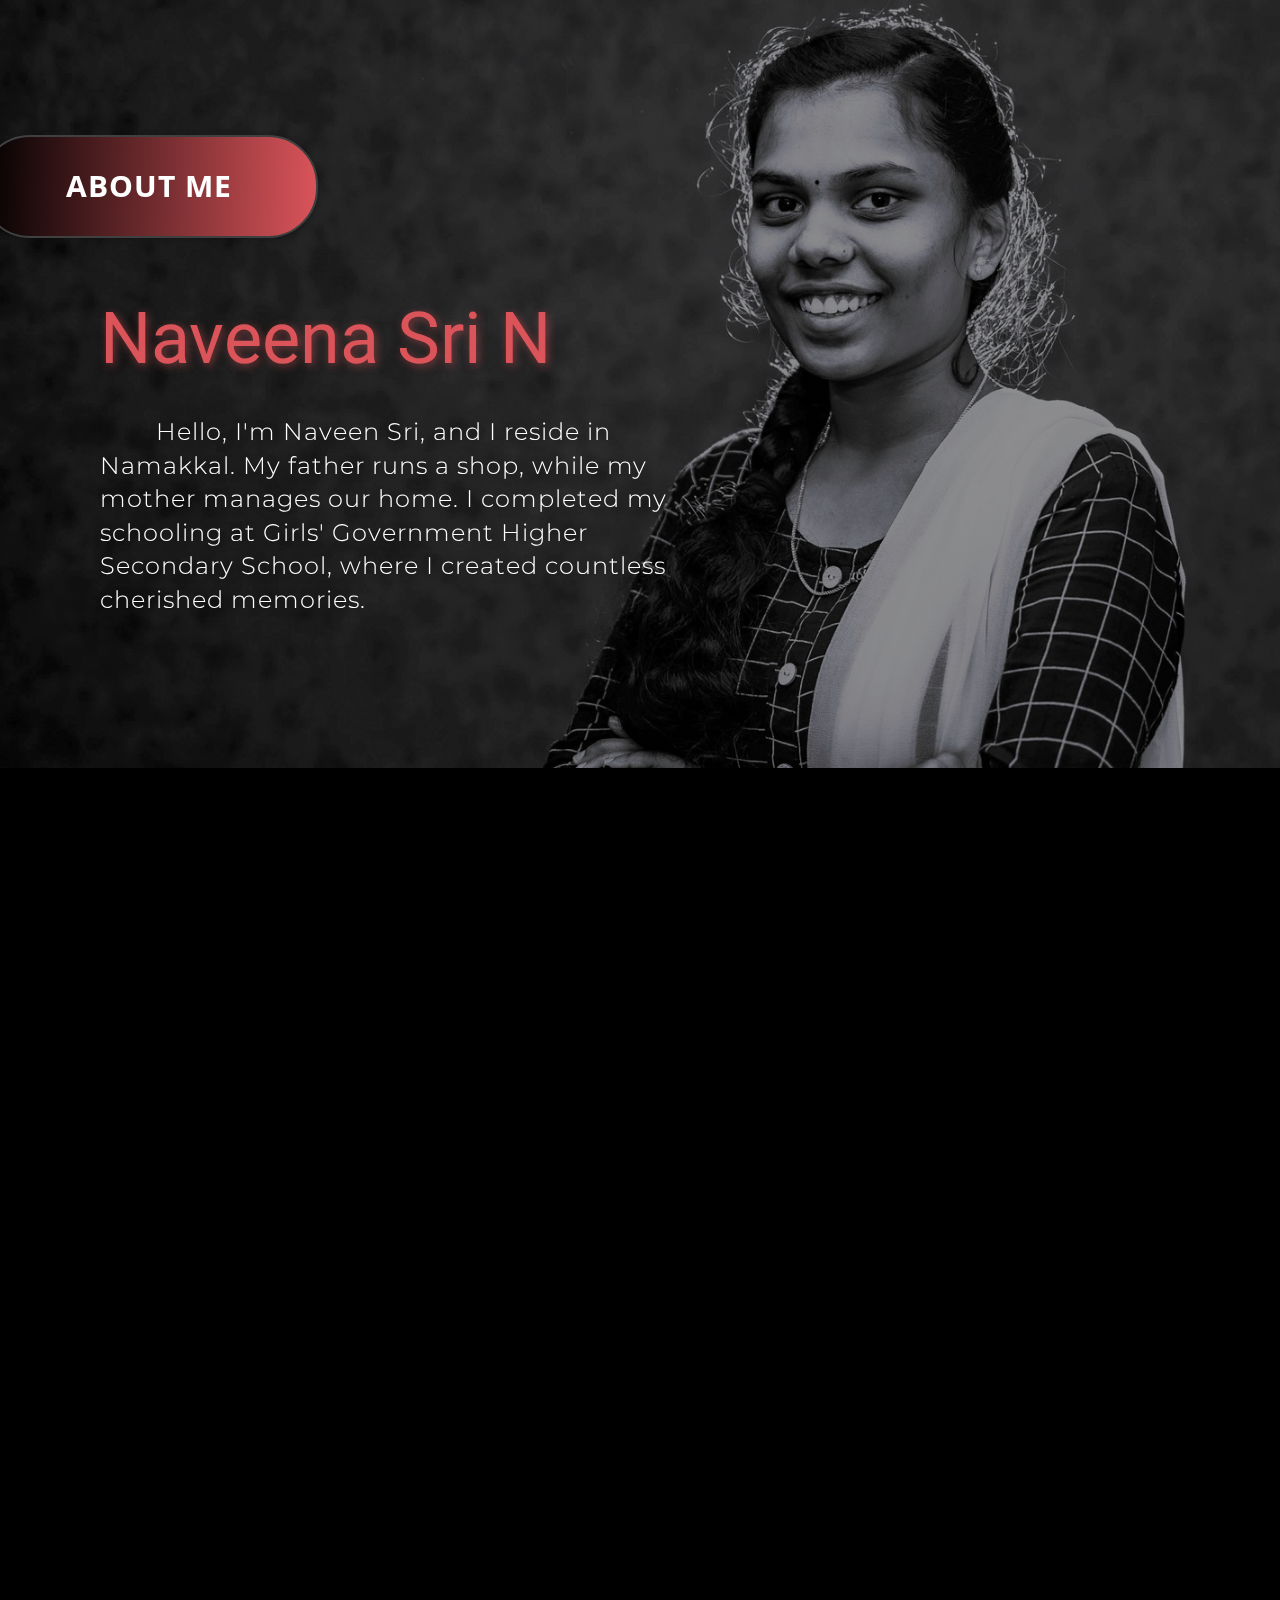
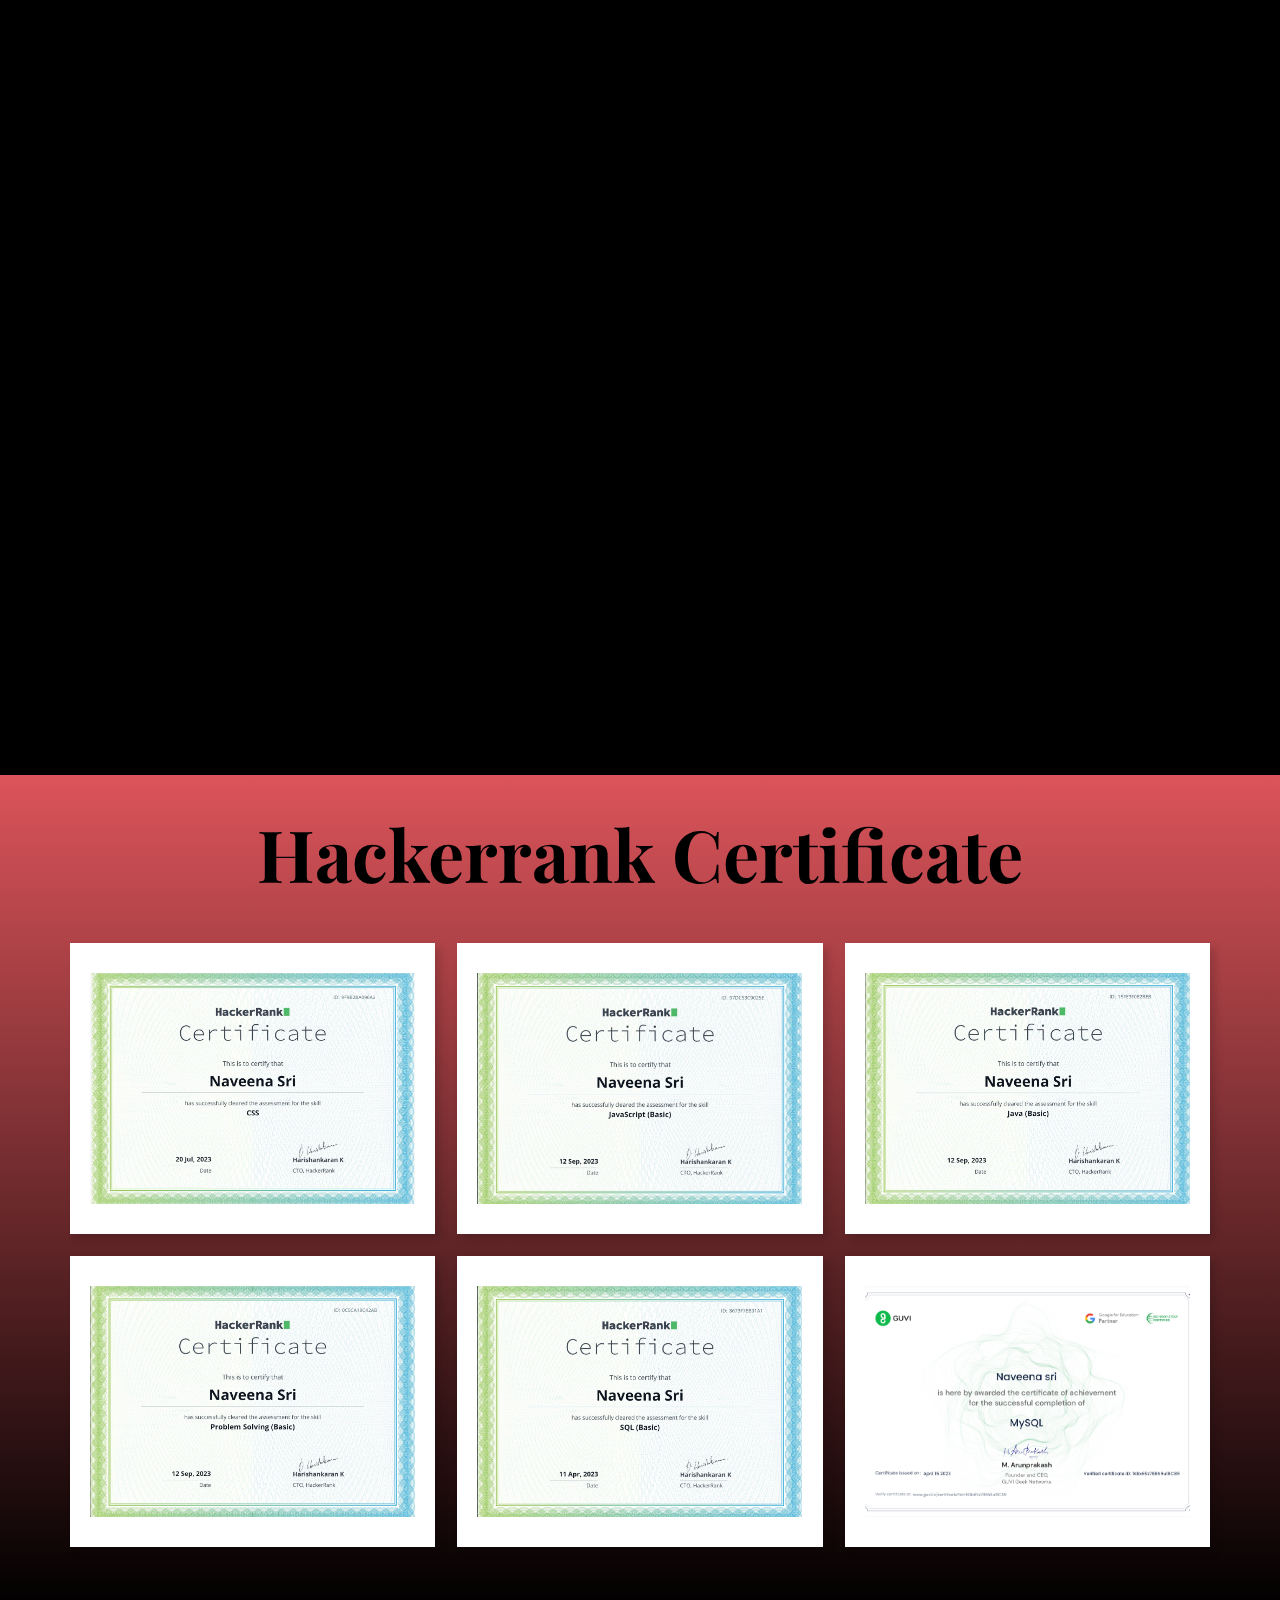
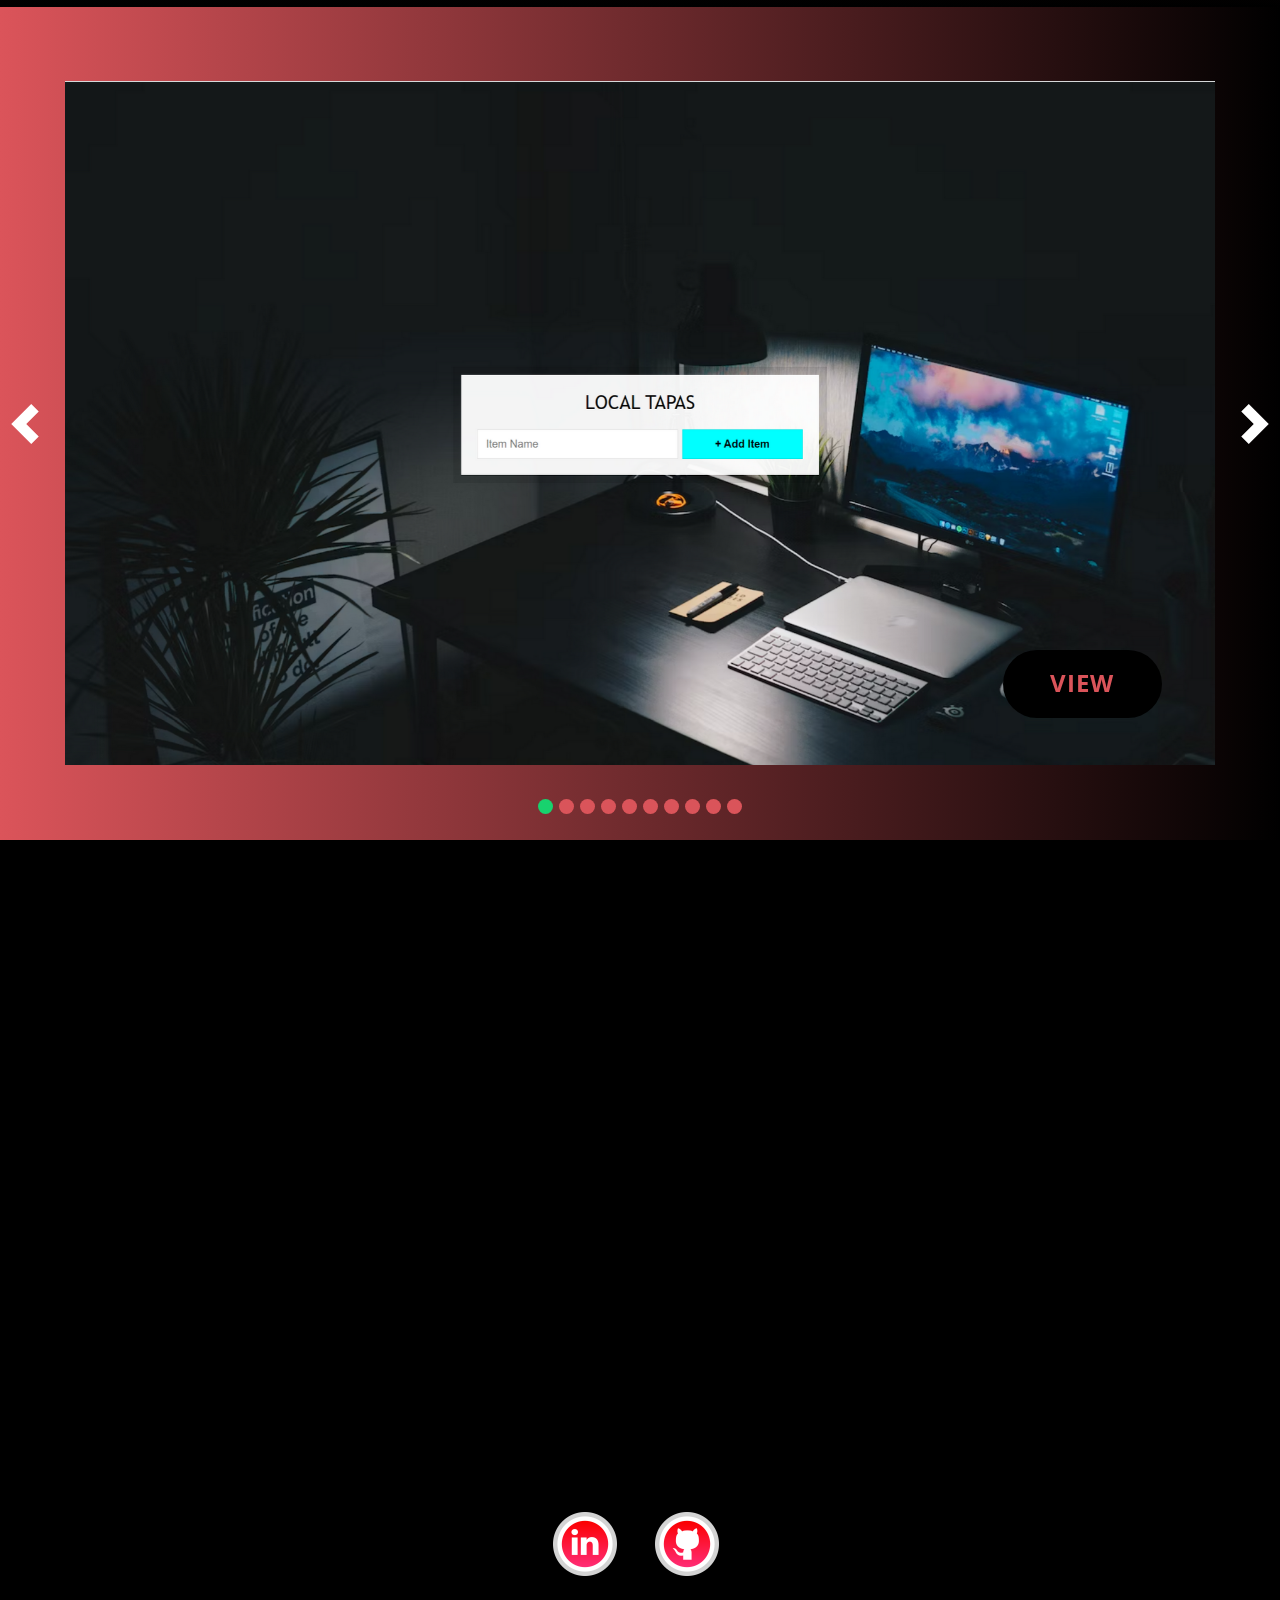
==== index.html @ bf1802f4 "initial commit" ====
<!DOCTYPE html>
<html style="font-size: 16px;" lang="en">

<head>
  <meta name="viewport" content="width=device-width, initial-scale=1.0">
  <meta charset="utf-8">
  <meta name="keywords"
    content="We Innovate,We Execute, ​How We Do It?, About Us, ​Helping fast-moving innovators scale with purpose, ​How We Help, ​Our unique consulting approach, 2020, 2021, 2022, 2023, A unique consulting firm">
  <meta name="description" content="">
  <title>page</title>
  <link rel="stylesheet" href="nicepage.css" media="screen">
  <link rel="stylesheet" href="page.css" media="screen">
  <script class="u-script" type="text/javascript" src="jquery.js" defer=""></script>
  <script class="u-script" type="text/javascript" src="nicepage.js" defer=""></script>
  <meta name="generator" content="Nicepage 5.17.1, nicepage.com">
  <meta name="referrer" content="origin">
  <link id="u-theme-google-font" rel="stylesheet"
    href="https://fonts.googleapis.com/css?family=Roboto:100,100i,300,300i,400,400i,500,500i,700,700i,900,900i|Open+Sans:300,300i,400,400i,500,500i,600,600i,700,700i,800,800i">
  <link id="u-page-google-font" rel="stylesheet"
    href="https://fonts.googleapis.com/css?family=Playfair+Display:400,400i,500,500i,600,600i,700,700i,800,800i,900,900i|Montserrat:100,100i,200,200i,300,300i,400,400i,500,500i,600,600i,700,700i,800,800i,900,900i|Merriweather:300,300i,400,400i,700,700i,900,900i|Oswald:200,300,400,500,600,700">











  <script type="application/ld+json">{
		"@context": "http://schema.org",
		"@type": "Organization",
		"name": ""
}</script>
  <meta name="theme-color" content="#478ac9">
  <meta property="og:title" content="page">
  <meta property="og:type" content="website">
  <meta data-intl-tel-input-cdn-path="intlTelInput/">
</head>

<body data-home-page="page.html" data-home-page-title="page" class="u-body u-xl-mode" data-lang="en">
  <section class="u-align-center u-clearfix u-image u-shading u-section-1" id="carousel_11ef" data-image-width="4224"
    data-image-height="2816">
    <div class="u-clearfix u-sheet u-sheet-1">
      <a href="https://nicepage.me"
        class="u-border-2 u-border-grey-75 u-btn u-btn-round u-button-style u-gradient u-none u-radius-50 u-text-body-alt-color u-btn-1"
        data-animation-name="customAnimationIn" data-animation-duration="1250"> About Me</a>
      <h1 class="color d26e u-align-left u-text u-text-custom-color-3 u-text-1" data-animation-name="bounceIn"
        data-animation-duration="1000" data-animation-out="0" data-animation-direction="">
        <a href="http://127.0.0.1:5500/index.html"
          class="u-active-none u-border-none u-btn u-button-link u-button-style u-custom-font u-font-playfair-display u-hover-none u-none u-text-active-custom-color-5 u-text-custom-color-4 u-text-hover-custom-color-4 u-btn-2"
          title="-"></a>Naveena Sri N
      </h1>
      <h3 class="u-align-left u-custom-font u-font-montserrat u-text u-text-body-alt-color u-text-2"
        data-animation-name="bounceIn" data-animation-duration="1000" data-animation-delay="500"
        data-animation-direction="">&nbsp; &nbsp; &nbsp; &nbsp; Hello, I'm Naveen Sri, and I reside in&nbsp; Namakkal.
        My father runs a shop, while my mother manages our home.&nbsp;I completed my schooling at Girls' Government
        Higher Secondary School, where I created countless cherished memories.</h3>
    </div>
  </section>
  <section class="u-align-center u-black u-clearfix u-section-2" id="carousel_208e">
    <div class="u-clearfix u-sheet u-valign-middle-lg u-valign-middle-xl u-sheet-1">
      <div
        class="u-align-left u-border-10 u-border-white u-container-style u-expanded-width-sm u-expanded-width-xs u-group u-shape-rectangle u-group-1"
        data-animation-name="bounceIn" data-animation-duration="1000" data-animation-delay="500"
        data-animation-direction="">
        <div class="u-container-layout u-valign-top-md u-valign-top-sm u-valign-top-xs u-container-layout-1">
          <p class="u-align-left u-custom-font u-font-montserrat u-text u-text-1"> In My I had created countless
            cherished memories. Currently, I am a student at FSSA (Freshworks Software Academy). Ever since I joined,
            Freshworks has made a significant impact on my life, bringing me closer to my aspirations. My greatest
            inspiration is my mother, who continuously motivates me and serves as my beacon of hope in this world. My
            ultimate ambition is to become a Full-Stack Developer. To realize this goal, I have been earnestly studying
            HTML, CSS, JavaScript, Java, Servlet, and JSP.<br>
          </p>
          <h2 class="u-align-left u-custom-font u-font-merriweather u-text u-text-custom-color-3 u-text-2"> "Taking the
            first step is the hardest part, but once you do, you can achieve anything."</h2>
          <div
            class="u-align-center u-black u-border-9 u-border-no-right u-border-palette-2-base u-container-style u-group u-group-2"
            data-animation-name="customAnimationIn" data-animation-duration="1500" data-animation-delay="250">
            <div class="u-container-layout u-container-layout-2">
              <div class="u-image u-image-circle u-image-1" alt="" data-image-width="1080" data-image-height="1405">
              </div>
              <a href="https://www.linkedin.com/in/naveena-sri-a18725275/"
                class="u-active-white u-align-left u-border-2 u-border-active-white u-border-hover-white u-border-white u-btn u-btn-round u-button-style u-custom-font u-font-montserrat u-hover-white u-none u-radius-5 u-btn-1"
                target="_blank">LinkedIN</a>
              <a href="https://www.hackerrank.com/naveenanaga18"
                class="u-active-white u-align-left u-border-2 u-border-active-white u-border-hover-white u-border-white u-btn u-btn-round u-button-style u-hover-white u-none u-radius-5 u-btn-2"
                target="_blank">Hackerrank</a>
              <a href="https://github.com/Naveena-007"
                class="u-active-white u-align-left u-border-2 u-border-active-white u-border-hover-white u-border-white u-btn u-btn-round u-button-style u-hover-white u-none u-radius-5 u-text-body-alt-color u-btn-3"
                target="_blank">GIThub</a>
              <a href="https://www.guvi.in/naveenanaga1867324"
                class="u-active-white u-align-left u-border-2 u-border-active-white u-border-hover-white u-border-white u-btn u-btn-round u-button-style u-hover-white u-none u-radius-5 u-btn-4"
                target="_blank">Guvi</a>
            </div>
          </div>
        </div>
      </div>
    </div>
  </section>
  <section class="u-black u-clearfix u-section-3" id="carousel_3560">
    <div class="u-clearfix u-sheet u-valign-middle-lg u-valign-middle-md u-valign-middle-xl u-sheet-1">
      <a href="https://nicepage.me"
        class="u-border-2 u-border-grey-75 u-btn u-btn-round u-button-style u-gradient u-none u-radius-50 u-text-body-alt-color u-btn-1"
        data-animation-name="customAnimationIn" data-animation-duration="1250">My Project</a>
      <div class="u-expanded-width-xs u-palette-2-base u-shape u-shape-rectangle u-shape-1"
        data-animation-name="bounceIn" data-animation-duration="1000" data-animation-direction=""></div>
      <img src="images/GettyImages-1161177015-f1de4ba58a6c4f50969d9119d80405a6.jpg" alt=""
        class="u-align-left u-image u-image-1" data-image-width="1500" data-image-height="1001"
        data-animation-name="bounceIn" data-animation-duration="1000" data-animation-direction="">
      <div class="u-align-left u-container-style u-group u-white u-group-1" data-animation-name="bounceIn"
        data-animation-duration="1000" data-animation-direction="">
        <div class="u-container-layout u-container-layout-1">
          <h2 class="u-custom-font u-font-oswald u-text u-text-custom-color-3 u-text-default u-text-1">Dynamic
            Design&nbsp;</h2>
          <p class="u-hover-feature u-text u-text-2" data-animation-name="bounceIn" data-animation-duration="1000"
            data-animation-direction=""> &nbsp; &nbsp; &nbsp;&nbsp;<b>Dream Home Builder's web app, Dynamic Design, is
              tailored for budget-conscious individuals passionate about creating their dream homes. It features a
              dynamic frontend crafted using HTML, CSS, and JavaScript, and a robust backend driven by Java and MySQL.
              These components are seamlessly integrated through servlet technology. This project allowed me to develop
              valuable skills in product management, the software development life cycle (SDLC), and presentation.</b>
          </p>
        </div>
      </div>
      <div class="u-shape u-shape-svg u-text-palette-2-base u-shape-2" data-animation-name="bounceIn"
        data-animation-duration="1000" data-animation-direction="">
        <svg class="u-svg-link" preserveAspectRatio="none" viewBox="0 0 160 160" style="">
          <use xmlns:xlink="http://www.w3.org/1999/xlink" xlink:href="#svg-5847"></use>
        </svg>
        <svg class="u-svg-content" viewBox="0 0 160 160" x="0px" y="0px" id="svg-5847">
          <path d="M114.3,152.3l38-38C144.4,130.9,130.9,144.4,114.3,152.3z M117.1,9.1l-108,108c0.8,1.6,1.7,3.2,2.7,4.8l110-110
	C120.3,10.9,118.7,10,117.1,9.1z M97.5,2L2,97.5c0.4,2,1,4,1.5,5.9l99.9-99.9C101.5,2.9,99.5,2.4,97.5,2z M80,160c2,0,4-0.1,5.9-0.2
	l73.9-73.9c0.1-2,0.2-3.9,0.2-5.9c0-0.6,0-1.2,0-1.9L78.1,160C78.8,160,79.4,160,80,160z M34.9,146.1c1.5,1,3,2,4.6,2.9L149,39.5
	c-0.9-1.6-1.9-3.1-2.9-4.6L34.9,146.1z M132.7,19.8L19.8,132.7c1.2,1.3,2.3,2.6,3.6,3.9L136.6,23.4C135.3,22.2,134,21,132.7,19.8z
	 M59.6,157.4l97.8-97.8c-0.5-1.9-1.1-3.8-1.7-5.7L53.9,155.6C55.8,156.3,57.7,156.9,59.6,157.4z M7.6,45.9L45.9,7.6
	C29.1,15.5,15.5,29.1,7.6,45.9z M80,0c-2.6,0-5.1,0.1-7.6,0.4l-72,72C0.1,74.9,0,77.4,0,80c0,0.1,0,0.2,0,0.2L80.2,0
	C80.2,0,80.1,0,80,0z"></path>
        </svg>
      </div>
      <div class="u-shape u-shape-svg u-text-palette-2-base u-shape-3" data-animation-name="bounceIn"
        data-animation-duration="1000" data-animation-direction="">
        <svg class="u-svg-link" preserveAspectRatio="none" viewBox="0 0 160 160" style="">
          <use xmlns:xlink="http://www.w3.org/1999/xlink" xlink:href="#svg-2f50"></use>
        </svg>
        <svg class="u-svg-content" viewBox="0 0 160 160" x="0px" y="0px" id="svg-2f50">
          <path d="M114.3,152.3l38-38C144.4,130.9,130.9,144.4,114.3,152.3z M117.1,9.1l-108,108c0.8,1.6,1.7,3.2,2.7,4.8l110-110
	C120.3,10.9,118.7,10,117.1,9.1z M97.5,2L2,97.5c0.4,2,1,4,1.5,5.9l99.9-99.9C101.5,2.9,99.5,2.4,97.5,2z M80,160c2,0,4-0.1,5.9-0.2
	l73.9-73.9c0.1-2,0.2-3.9,0.2-5.9c0-0.6,0-1.2,0-1.9L78.1,160C78.8,160,79.4,160,80,160z M34.9,146.1c1.5,1,3,2,4.6,2.9L149,39.5
	c-0.9-1.6-1.9-3.1-2.9-4.6L34.9,146.1z M132.7,19.8L19.8,132.7c1.2,1.3,2.3,2.6,3.6,3.9L136.6,23.4C135.3,22.2,134,21,132.7,19.8z
	 M59.6,157.4l97.8-97.8c-0.5-1.9-1.1-3.8-1.7-5.7L53.9,155.6C55.8,156.3,57.7,156.9,59.6,157.4z M7.6,45.9L45.9,7.6
	C29.1,15.5,15.5,29.1,7.6,45.9z M80,0c-2.6,0-5.1,0.1-7.6,0.4l-72,72C0.1,74.9,0,77.4,0,80c0,0.1,0,0.2,0,0.2L80.2,0
	C80.2,0,80.1,0,80,0z"></path>
        </svg>
      </div>
      <div class="u-shape u-shape-svg u-text-custom-color-3 u-shape-4" data-animation-name="bounceIn"
        data-animation-duration="1000" data-animation-delay="500" data-animation-direction="">
        <svg class="u-svg-link" preserveAspectRatio="none" viewBox="0 0 160 160" style="">
          <use xmlns:xlink="http://www.w3.org/1999/xlink" xlink:href="#svg-988f"></use>
        </svg>
        <svg xmlns="http://www.w3.org/2000/svg" xmlns:xlink="http://www.w3.org/1999/xlink" version="1.1"
          xml:space="preserve" class="u-svg-content" viewBox="0 0 160 160" x="0px" y="0px" id="svg-988f"
          style="enable-background:new 0 0 160 160;">
          <path d="M80,30c27.6,0,50,22.4,50,50s-22.4,50-50,50s-50-22.4-50-50S52.4,30,80,30 M80,0C35.8,0,0,35.8,0,80s35.8,80,80,80
	s80-35.8,80-80S124.2,0,80,0L80,0z"></path>
        </svg>
      </div>
    </div>

  </section>
  <section class="u-black u-clearfix u-section-4" id="carousel_a293">
    <div class="u-clearfix u-sheet u-valign-middle-sm u-valign-middle-xs u-sheet-1">
      <a href="https://nicepage.me"
        class="u-border-2 u-border-grey-75 u-btn u-btn-round u-button-style u-gradient u-none u-radius-50 u-text-body-alt-color u-btn-1"
        data-animation-name="customAnimationIn" data-animation-duration="1250"> Technical skills</a>
      <div
        class="data-layout-selected u-clearfix u-expanded-width-md u-expanded-width-sm u-expanded-width-xs u-layout-wrap u-layout-wrap-1">
        <div class="u-layout">
          <div class="u-layout-row">
            <div class="u-container-style u-layout-cell u-size-60 u-layout-cell-1" data-animation-name="bounceIn"
              data-animation-duration="1000" data-animation-direction="">
              <div class="u-container-layout u-container-layout-1">
                <div class="u-expanded-width u-list u-list-1">
                  <div class="u-repeater u-repeater-1">
                    <div class="u-align-center u-container-style u-grey-75 u-list-item u-repeater-item u-list-item-1">
                      <div class="u-container-layout u-similar-container u-valign-middle u-container-layout-2">
                        <h3 class="u-custom-font u-font-montserrat u-text u-text-white u-text-1"
                          data-animation-name="counter" data-animation-event="scroll" data-animation-duration="3000">99%
                        </h3>
                        <h6 class="u-custom-font u-font-montserrat u-text u-text-custom-color-3 u-text-2">HTML</h6>
                      </div>
                    </div>
                    <div class="u-align-center u-container-style u-grey-75 u-list-item u-repeater-item u-list-item-2">
                      <div class="u-container-layout u-similar-container u-valign-middle u-container-layout-3">
                        <h3 class="u-custom-font u-font-montserrat u-text u-text-white u-text-3"
                          data-animation-name="counter" data-animation-event="scroll" data-animation-duration="3000">89%
                        </h3>
                        <h6 class="u-custom-font u-font-montserrat u-text u-text-custom-color-3 u-text-4">CSS</h6>
                      </div>
                    </div>
                    <div class="u-align-center u-container-style u-grey-75 u-list-item u-repeater-item u-list-item-3">
                      <div class="u-container-layout u-similar-container u-valign-middle u-container-layout-4">
                        <h3 class="u-custom-font u-font-montserrat u-text u-text-white u-text-5"
                          data-animation-name="counter" data-animation-event="scroll" data-animation-duration="3000">85%
                        </h3>
                        <h6 class="u-custom-font u-font-montserrat u-text u-text-custom-color-3 u-text-6">JAVASCRIPT
                        </h6>
                      </div>
                    </div>
                    <div class="u-align-center u-container-style u-grey-75 u-list-item u-repeater-item u-list-item-4">
                      <div class="u-container-layout u-similar-container u-valign-middle u-container-layout-5">
                        <h3 class="u-custom-font u-font-montserrat u-text u-text-white u-text-7"
                          data-animation-name="counter" data-animation-event="scroll" data-animation-duration="3000">80%
                        </h3>
                        <h6 class="u-custom-font u-font-montserrat u-text u-text-custom-color-3 u-text-8">JAVA</h6>
                      </div>
                    </div>
                    <div class="u-align-center u-container-style u-grey-75 u-list-item u-repeater-item u-list-item-5">
                      <div class="u-container-layout u-similar-container u-valign-middle u-container-layout-6">
                        <h3 class="u-custom-font u-font-montserrat u-text u-text-white u-text-9"
                          data-animation-name="counter" data-animation-event="scroll" data-animation-duration="3000">81%
                        </h3>
                        <h6 class="u-custom-font u-font-montserrat u-text u-text-custom-color-3 u-text-10">SERVLET AND
                          JSP</h6>
                      </div>
                    </div>
                    <div class="u-align-center u-container-style u-grey-75 u-list-item u-repeater-item u-list-item-6">
                      <div class="u-container-layout u-similar-container u-valign-middle u-container-layout-7">
                        <h3 class="u-custom-font u-font-montserrat u-text u-text-white u-text-11"
                          data-animation-name="counter" data-animation-event="scroll" data-animation-duration="3000">75%
                        </h3>
                        <h6 class="u-custom-font u-font-montserrat u-text u-text-custom-color-3 u-text-12">MYSQL</h6>
                      </div>
                    </div>
                  </div>
                </div>
              </div>
            </div>
          </div>
        </div>
      </div>
    </div>
  </section>
  <section
    class="u-align-center-lg u-align-center-md u-align-center-sm u-align-center-xs u-black u-clearfix u-section-5"
    id="carousel_3bbe">
    <div class="u-clearfix u-sheet u-valign-middle-md u-valign-middle-sm u-sheet-1">
      <div class="u-shape u-shape-svg u-text-custom-color-3 u-shape-1" data-animation-name="bounceIn"
        data-animation-duration="1000" data-animation-delay="250" data-animation-direction="">
        <svg class="u-svg-link" preserveAspectRatio="none" viewBox="0 0 160 160" style="">
          <use xmlns:xlink="http://www.w3.org/1999/xlink" xlink:href="#svg-db78"></use>
        </svg>
        <svg class="u-svg-content" viewBox="0 0 160 160" x="0px" y="0px" id="svg-db78">
          <path d="M114.3,152.3l38-38C144.4,130.9,130.9,144.4,114.3,152.3z M117.1,9.1l-108,108c0.8,1.6,1.7,3.2,2.7,4.8l110-110
	C120.3,10.9,118.7,10,117.1,9.1z M97.5,2L2,97.5c0.4,2,1,4,1.5,5.9l99.9-99.9C101.5,2.9,99.5,2.4,97.5,2z M80,160c2,0,4-0.1,5.9-0.2
	l73.9-73.9c0.1-2,0.2-3.9,0.2-5.9c0-0.6,0-1.2,0-1.9L78.1,160C78.8,160,79.4,160,80,160z M34.9,146.1c1.5,1,3,2,4.6,2.9L149,39.5
	c-0.9-1.6-1.9-3.1-2.9-4.6L34.9,146.1z M132.7,19.8L19.8,132.7c1.2,1.3,2.3,2.6,3.6,3.9L136.6,23.4C135.3,22.2,134,21,132.7,19.8z
	 M59.6,157.4l97.8-97.8c-0.5-1.9-1.1-3.8-1.7-5.7L53.9,155.6C55.8,156.3,57.7,156.9,59.6,157.4z M7.6,45.9L45.9,7.6
	C29.1,15.5,15.5,29.1,7.6,45.9z M80,0c-2.6,0-5.1,0.1-7.6,0.4l-72,72C0.1,74.9,0,77.4,0,80c0,0.1,0,0.2,0,0.2L80.2,0
	C80.2,0,80.1,0,80,0z"></path>
        </svg>
      </div>
      <img class="u-image u-image-1" src="images/WhatsAppImage2023-02-20at5.37.13AM1.jpeg" data-image-width="500"
        data-image-height="432" data-animation-name="bounceIn" data-animation-duration="1000" data-animation-delay="500"
        data-animation-direction="">
      <div class="u-custom-color-3 u-shape u-shape-circle u-shape-2" data-animation-name="bounceIn"
        data-animation-duration="1000" data-animation-delay="250" data-animation-direction=""></div>
      <div class="u-align-left u-container-style u-group u-white u-group-1" data-animation-name="bounceIn"
        data-animation-duration="1000" data-animation-delay="500" data-animation-direction="">
        <div class="u-container-layout u-valign-middle u-container-layout-1">
          <h3 class="u-text u-text-default u-text-1">Drawing</h3>
          <p class="u-custom-font u-font-montserrat u-text u-text-2"> &nbsp; &nbsp; &nbsp; &nbsp; &nbsp;<b>Art is a
              great tool for people to explore and express their emotions</b>. Drawing can help you communicate your
            inner thoughts to others, not just visually, but also by giving you time to better process them.
          </p>
          <a href="https://nicepage.com/c/food-restaurant-html-templates"
            class="u-active-white u-align-center u-border-2 u-border-active-custom-color-3 u-border-custom-color-3 u-border-hover-custom-color-3 u-btn u-button-style u-custom-color-3 u-hover-white u-text-active-custom-color-3 u-text-hover-custom-color-3 u-btn-1"
            data-animation-name="" data-animation-duration="0" data-animation-delay="0"
            data-animation-direction="">Learn more</a>
        </div>
      </div>
      <img class="u-image u-image-default u-image-2" src="images/WhatsAppImage2023-02-20at5.37.13AM.jpeg" alt=""
        data-image-width="1204" data-image-height="1600" data-animation-name="bounceIn" data-animation-duration="1000"
        data-animation-direction="">
      <div class="u-shape u-shape-svg u-text-custom-color-3 u-shape-3" data-animation-name="bounceIn"
        data-animation-duration="1000" data-animation-delay="250" data-animation-direction="">
        <svg class="u-svg-link" preserveAspectRatio="none" viewBox="0 0 160 160" style="">
          <use xmlns:xlink="http://www.w3.org/1999/xlink" xlink:href="#svg-9806"></use>
        </svg>
        <svg class="u-svg-content" viewBox="0 0 160 160" x="0px" y="0px" id="svg-9806">
          <path d="M114.3,152.3l38-38C144.4,130.9,130.9,144.4,114.3,152.3z M117.1,9.1l-108,108c0.8,1.6,1.7,3.2,2.7,4.8l110-110
	C120.3,10.9,118.7,10,117.1,9.1z M97.5,2L2,97.5c0.4,2,1,4,1.5,5.9l99.9-99.9C101.5,2.9,99.5,2.4,97.5,2z M80,160c2,0,4-0.1,5.9-0.2
	l73.9-73.9c0.1-2,0.2-3.9,0.2-5.9c0-0.6,0-1.2,0-1.9L78.1,160C78.8,160,79.4,160,80,160z M34.9,146.1c1.5,1,3,2,4.6,2.9L149,39.5
	c-0.9-1.6-1.9-3.1-2.9-4.6L34.9,146.1z M132.7,19.8L19.8,132.7c1.2,1.3,2.3,2.6,3.6,3.9L136.6,23.4C135.3,22.2,134,21,132.7,19.8z
	 M59.6,157.4l97.8-97.8c-0.5-1.9-1.1-3.8-1.7-5.7L53.9,155.6C55.8,156.3,57.7,156.9,59.6,157.4z M7.6,45.9L45.9,7.6
	C29.1,15.5,15.5,29.1,7.6,45.9z M80,0c-2.6,0-5.1,0.1-7.6,0.4l-72,72C0.1,74.9,0,77.4,0,80c0,0.1,0,0.2,0,0.2L80.2,0
	C80.2,0,80.1,0,80,0z"></path>
        </svg>
      </div>
    </div>
  </section>
  <section class="u-black u-clearfix u-section-6" id="carousel_7f24">
    <div class="u-clearfix u-sheet u-valign-middle-sm u-valign-middle-xs u-sheet-1">
      <div
        class="data-layout-selected u-clearfix u-expanded-width-md u-expanded-width-sm u-expanded-width-xs u-gutter-20 u-layout-wrap u-layout-wrap-1">
        <div class="u-layout">
          <div class="u-layout-col">
            <div class="u-size-20">
              <div class="u-layout-row">
                <div class="u-container-style u-effect-slide-left u-hover-box u-image u-layout-cell u-size-40 u-image-1"
                  data-image-width="1600" data-image-height="1204" data-animation-name="bounceIn"
                  data-animation-duration="1000" data-animation-direction="">
                  <div class="u-back-slide u-container-layout u-container-layout-1"></div>
                  <div class="u-black u-container-layout u-opacity u-opacity-25 u-over-slide u-container-layout-2">
                  </div>
                </div>
                <div class="u-container-style u-effect-fade u-hover-box u-image u-layout-cell u-size-20 u-image-2"
                  data-image-width="1600" data-image-height="1204" data-animation-name="bounceIn"
                  data-animation-duration="1000" data-animation-direction="">
                  <div class="u-back-slide u-container-layout u-container-layout-3"></div>
                  <div class="u-black u-container-layout u-opacity u-opacity-25 u-over-slide u-container-layout-4">
                  </div>
                </div>
              </div>
            </div>
            <div class="u-size-40">
              <div class="u-layout-row">
                <div class="u-size-20 u-size-60-md">
                  <div class="u-layout-col">
                    <div
                      class="u-container-style u-effect-slide-left u-hover-box u-hover-feature u-image u-layout-cell u-size-60 u-image-3"
                      data-image-width="8160" data-image-height="6144" data-animation-name="bounceIn"
                      data-animation-duration="1000" data-animation-direction="">
                      <div class="u-back-slide u-container-layout u-container-layout-5"></div>
                      <div class="u-black u-container-layout u-opacity u-opacity-25 u-over-slide u-container-layout-6">
                      </div>
                    </div>
                  </div>
                </div>
                <div class="u-size-40 u-size-60-md">
                  <div class="u-layout-col">
                    <div class="u-size-30">
                      <div class="u-layout-row">
                        <div
                          class="u-align-center u-container-style u-hidden-sm u-hidden-xs u-layout-cell u-size-40 u-layout-cell-4">
                          <div class="u-container-layout u-valign-middle u-container-layout-7">
                            <h2
                              class="u-custom-font u-font-montserrat u-text u-text-custom-color-3 u-text-default u-text-1"
                              data-animation-name="bounceIn" data-animation-duration="1000" data-animation-direction="">
                              My Works&nbsp;</h2>
                          </div>
                        </div>
                        <div
                          class="u-container-style u-effect-slide-left u-hover-box u-image u-layout-cell u-size-20 u-image-4"
                          data-image-width="1357" data-image-height="1357" data-animation-name="bounceIn"
                          data-animation-duration="1000" data-animation-direction="">
                          <div class="u-back-slide u-container-layout u-container-layout-8"></div>
                          <div
                            class="u-black u-container-layout u-opacity u-opacity-25 u-over-slide u-container-layout-9">
                          </div>
                        </div>
                      </div>
                    </div>
                    <div class="u-size-30">
                      <div class="u-layout-row">
                        <div class="u-align-center u-container-style u-layout-cell u-size-60 u-layout-cell-6">
                          <div class="u-container-layout u-valign-middle u-container-layout-10">
                            <p class="u-custom-font u-font-montserrat u-text u-text-default u-text-2"
                              data-animation-name="bounceIn" data-animation-duration="1000" data-animation-direction="">
                              &nbsp; &nbsp; &nbsp; &nbsp; ​My passion for drawing is an activity I find particularly
                              enjoyable. I embarked on this artistic journey during the challenging times of the
                              COVID-19 pandemic. Initially, it served as a means of dis​traction and solace, but as time
                              progressed, it blossomed into a profound hobby that I eagerly pursue during my weekends.
                            </p>
                          </div>
                        </div>
                      </div>
                    </div>
                  </div>
                </div>
              </div>
            </div>
          </div>
        </div>
      </div>
    </div>

  </section>
  <section class="u-align-center u-clearfix u-gradient u-section-7" id="carousel_cfff">
    <div class="u-clearfix u-sheet u-sheet-1">
      <h1 class="u-custom-font u-font-playfair-display u-text u-text-black u-text-1">Hackerrank Certificate</h1>
      <!--blog--><!--blog_options_json--><!--{"type":"Recent","source":"","tags":"","count":""}--><!--/blog_options_json-->
      <div class="u-blog u-expanded-width u-blog-1">
        <div class="u-repeater u-repeater-1"><!--blog_post-->
          <div
            class="u-align-center u-blog-post u-container-style u-repeater-item u-video-cover u-white u-repeater-item-1">
            <div class="u-container-layout u-similar-container u-container-layout-1">
              <a class="u-post-header-link" href="blog/post-5.html"><!--blog_post_image-->
                <img alt="" class="u-blog-control u-image u-image-default u-image-1" src="images/image10.png"
                  data-image-width="1210" data-image-height="921"><!--/blog_post_image-->
              </a>
            </div>
          </div>
          <div
            class="u-align-center u-blog-post u-container-style u-repeater-item u-video-cover u-white u-repeater-item-2">
            <div class="u-container-layout u-similar-container u-container-layout-2">
              <a class="u-post-header-link" href="blog/post-4.html"><!--blog_post_image-->
                <img alt="" class="u-blog-control u-image u-image-default u-image-2"
                  src="images/Screenshot2023-09-14082333.png" data-image-width="1200"
                  data-image-height="901"><!--/blog_post_image-->
              </a>
            </div>
          </div>
          <div
            class="u-align-center u-blog-post u-container-style u-repeater-item u-video-cover u-white u-repeater-item-3">
            <div class="u-container-layout u-similar-container u-container-layout-3">
              <a class="u-post-header-link" href="blog/post-3.html"><!--blog_post_image-->
                <img alt="" class="u-blog-control u-image u-image-default u-image-3"
                  src="images/Screenshot2023-09-14082345.png" data-image-width="1197"
                  data-image-height="897"><!--/blog_post_image-->
              </a>
            </div>
          </div>
          <div
            class="u-align-center u-blog-post u-container-style u-repeater-item u-video-cover u-white u-repeater-item-3">
            <div class="u-container-layout u-similar-container u-container-layout-3">
              <a class="u-post-header-link" href="blog/post-2.html"><!--blog_post_image-->
                <img alt="" class="u-blog-control u-image u-image-default u-image-3"
                  src="images/Screenshot2023-09-14082213.png" data-image-width="1201"
                  data-image-height="898"><!--/blog_post_image-->
              </a>
            </div>
          </div>
          <div
            class="u-align-center u-blog-post u-container-style u-repeater-item u-video-cover u-white u-repeater-item-3">
            <div class="u-container-layout u-similar-container u-container-layout-3">
              <a class="u-post-header-link" href="blog/post-1.html"><!--blog_post_image-->
                <img alt="" class="u-blog-control u-image u-image-default u-image-3"
                  src="images/Screenshot2023-09-14082310.png" data-image-width="1201"
                  data-image-height="898"><!--/blog_post_image-->
              </a>
            </div>
          </div>
          <div
            class="u-align-center u-blog-post u-container-style u-repeater-item u-video-cover u-white u-repeater-item-3">
            <div class="u-container-layout u-similar-container u-container-layout-3">
              <a class="u-post-header-link" href="blog/post.html"><!--blog_post_image-->
                <img alt="" class="u-blog-control u-image u-image-default u-image-3" src="images/image11.png"
                  data-image-width="962" data-image-height="642"><!--/blog_post_image-->
              </a>
            </div>
          </div><!--/blog_post--><!--blog_post-->
          <!--/blog_post--><!--blog_post-->
          <!--/blog_post--><!--blog_post-->
          <!--/blog_post--><!--blog_post-->
          <!--/blog_post--><!--blog_post-->
          <!--/blog_post-->
        </div>
      </div><!--/blog-->
    </div>
  </section>
  <section class="u-black u-clearfix u-valign-middle-md u-valign-middle-sm u-valign-middle-xs u-section-8"
    id="carousel_7108">
    <div id="carousel-6f6c" data-interval="5000" data-u-ride="carousel"
      class="u-carousel u-expanded-width u-slider u-slider-1">
      <ol class="u-absolute-hcenter u-carousel-indicators u-carousel-indicators-1">
        <li data-u-target="#carousel-6f6c"
          class="u-active u-active-custom-color-2 u-custom-color-3 u-hover-custom-color-2 u-shape-circle"
          data-u-slide-to="0" style="width: 15px; height: 15px;"></li>
        <li data-u-target="#carousel-6f6c"
          class="u-active-custom-color-2 u-custom-color-3 u-hover-custom-color-2 u-shape-circle" data-u-slide-to="1"
          style="width: 15px; height: 15px;"></li>
        <li data-u-target="#carousel-6f6c"
          class="u-active-custom-color-2 u-custom-color-3 u-hover-custom-color-2 u-shape-circle" data-u-slide-to="2"
          style="width: 15px; height: 15px;"></li>
        <li data-u-target="#carousel-6f6c"
          class="u-active-custom-color-2 u-custom-color-3 u-hover-custom-color-2 u-shape-circle" data-u-slide-to="3"
          style="width: 15px; height: 15px;"></li>
        <li data-u-target="#carousel-6f6c"
          class="u-active-custom-color-2 u-custom-color-3 u-hover-custom-color-2 u-shape-circle" data-u-slide-to="4"
          style="width: 15px; height: 15px;"></li>
        <li data-u-target="#carousel-6f6c"
          class="u-active-custom-color-2 u-custom-color-3 u-hover-custom-color-2 u-shape-circle" data-u-slide-to="5"
          style="width: 15px; height: 15px;"></li>
        <li data-u-target="#carousel-6f6c"
          class="u-active-custom-color-2 u-custom-color-3 u-hover-custom-color-2 u-shape-circle" data-u-slide-to="6"
          style="width: 15px; height: 15px;"></li>
        <li data-u-target="#carousel-6f6c"
          class="u-active-custom-color-2 u-custom-color-3 u-hover-custom-color-2 u-shape-circle" data-u-slide-to="7"
          style="width: 15px; height: 15px;"></li>
        <li data-u-target="#carousel-6f6c"
          class="u-active-custom-color-2 u-custom-color-3 u-hover-custom-color-2 u-shape-circle" data-u-slide-to="8"
          style="width: 15px; height: 15px;"></li>
        <li data-u-target="#carousel-6f6c"
          class="u-active-custom-color-2 u-custom-color-3 u-hover-custom-color-2 u-shape-circle" data-u-slide-to="9"
          style="width: 15px; height: 15px;"></li>
      </ol>
      <div class="u-carousel-inner" role="listbox">
        <div class="u-active u-carousel-item u-container-style u-gradient u-slide u-carousel-item-1">
          <div class="u-container-layout u-container-layout-1">
            <img src="images/image.png" alt=""
              class="u-expanded-width-lg u-expanded-width-sm u-expanded-width-xl u-expanded-width-xs u-image u-image-default u-image-1"
              data-image-width="2256" data-image-height="1278" data-animation-name="customAnimationIn"
              data-animation-duration="1000">
            <a target="_blank" href="https://naveena-007.github.io/local_tapas/"
              class="u-active-white u-align-left u-black u-border-none u-btn u-btn-round u-button-style u-hover-white u-radius-50 u-text-active-custom-color-3 u-text-custom-color-3 u-text-hover-custom-color-3 u-btn-1"
              data-animation-name="customAnimationIn" data-animation-duration="1000">Vi<span
                style="font-size: 1.125rem;"></span>e​​w
            </a>
          </div>
        </div>
        <div class="u-carousel-item u-container-style u-gradient u-slide u-carousel-item-2">
          <div class="u-container-layout u-container-layout-2">
            <img src="images/image8.png" alt=""
              class="u-expanded-width-lg u-expanded-width-sm u-expanded-width-xl u-expanded-width-xs u-image u-image-default u-image-2"
              data-image-width="2233" data-image-height="1269" data-animation-name="customAnimationIn"
              data-animation-duration="1000">
            <a target="_blank" href="https://naveena-007.github.io/colour-variables/"
              class="u-active-white u-align-left u-black u-border-none u-btn u-btn-round u-button-style u-hover-white u-radius-50 u-text-active-custom-color-3 u-text-custom-color-3 u-text-hover-custom-color-3 u-btn-2"
              data-animation-name="customAnimationIn" data-animation-duration="1000">Vi<span
                style="font-size: 1.125rem;"></span>e​​w
            </a>
          </div>
        </div>
        <div class="u-carousel-item u-container-style u-gradient u-slide u-carousel-item-3">
          <div class="u-container-layout u-container-layout-3">
            <img src="images/image1.png" alt=""
              class="u-expanded-width-lg u-expanded-width-sm u-expanded-width-xl u-expanded-width-xs u-image u-image-default u-image-3"
              data-image-width="2256" data-image-height="1279" data-animation-name="customAnimationIn"
              data-animation-duration="1000">
            <a target="_blank" href="https://naveena-007.github.io/type_ahead/"
              class="u-active-white u-align-left u-black u-border-none u-btn u-btn-round u-button-style u-hover-white u-radius-50 u-text-active-custom-color-3 u-text-custom-color-3 u-text-hover-custom-color-3 u-btn-3"
              data-animation-name="customAnimationIn" data-animation-duration="1000">Vi<span
                style="font-size: 1.125rem;"></span>e​​w
            </a>
          </div>
        </div>
        <div class="u-carousel-item u-container-style u-gradient u-slide u-carousel-item-4">
          <div class="u-container-layout u-container-layout-4">
            <img src="images/image2.png" alt=""
              class="u-expanded-width-lg u-expanded-width-sm u-expanded-width-xl u-expanded-width-xs u-image u-image-default u-image-4"
              data-image-width="2256" data-image-height="1280" data-animation-name="customAnimationIn"
              data-animation-duration="1000">
            <a target="_blank" href="https://naveena-007.github.io/multiple_check_box/"
              class="u-active-white u-align-left u-black u-border-none u-btn u-btn-round u-button-style u-hover-white u-radius-50 u-text-active-custom-color-3 u-text-custom-color-3 u-text-hover-custom-color-3 u-btn-4"
              data-animation-name="customAnimationIn" data-animation-duration="1000">Vi<span
                style="font-size: 1.125rem;"></span>e​​w
            </a>
          </div>
        </div>
        <div class="u-carousel-item u-container-style u-gradient u-slide u-carousel-item-5">
          <div class="u-container-layout u-container-layout-5">
            <img src="images/image3.png" alt=""
              class="u-expanded-width-lg u-expanded-width-sm u-expanded-width-xl u-expanded-width-xs u-image u-image-default u-image-5"
              data-image-width="2256" data-image-height="1282" data-animation-name="customAnimationIn"
              data-animation-duration="1000">
            <a target="_blank" href="https://naveena-007.github.io/SpeechSynthesis/"
              class="u-active-white u-align-left u-black u-border-none u-btn u-btn-round u-button-style u-hover-white u-radius-50 u-text-active-custom-color-3 u-text-custom-color-3 u-text-hover-custom-color-3 u-btn-5"
              data-animation-name="customAnimationIn" data-animation-duration="1000">Vi<span
                style="font-size: 1.125rem;"></span>e​​w
            </a>
          </div>
        </div>
        <div class="u-carousel-item u-container-style u-gradient u-slide u-carousel-item-6">
          <div class="u-container-layout u-container-layout-6">
            <img src="images/image4.png" alt=""
              class="u-expanded-width-lg u-expanded-width-sm u-expanded-width-xl u-expanded-width-xs u-image u-image-default u-image-6"
              data-image-width="2256" data-image-height="1279" data-animation-name="customAnimationIn"
              data-animation-duration="1000">
            <a target="_blank" href="https://naveena-007.github.io/HTML5Canvas/"
              class="u-active-white u-align-left u-black u-border-none u-btn u-btn-round u-button-style u-hover-white u-radius-50 u-text-active-custom-color-3 u-text-custom-color-3 u-text-hover-custom-color-3 u-btn-6"
              data-animation-name="customAnimationIn" data-animation-duration="1000">Vi<span
                style="font-size: 1.125rem;"></span>e​​w
            </a>
          </div>
        </div>
        <div class="u-carousel-item u-container-style u-gradient u-slide u-carousel-item-7">
          <div class="u-container-layout u-container-layout-7">
            <img src="images/image5.png" alt=""
              class="u-expanded-width-lg u-expanded-width-sm u-expanded-width-xl u-expanded-width-xs u-image u-image-default u-image-7"
              data-image-width="2256" data-image-height="1274" data-animation-name="customAnimationIn"
              data-animation-duration="1000">
            <a target="_blank" href="https://naveena-007.github.io/flex-panel-gallery/"
              class="u-active-white u-align-left u-black u-border-none u-btn u-btn-round u-button-style u-hover-white u-radius-50 u-text-active-custom-color-3 u-text-custom-color-3 u-text-hover-custom-color-3 u-btn-7"
              data-animation-name="customAnimationIn" data-animation-duration="1000">Vi<span
                style="font-size: 1.125rem;"></span>e​​w
            </a>
          </div>
        </div>
        <div class="u-carousel-item u-container-style u-gradient u-slide u-carousel-item-8">
          <div class="u-container-layout u-container-layout-8">
            <img src="images/image6.png" alt=""
              class="u-expanded-width-lg u-expanded-width-sm u-expanded-width-xl u-expanded-width-xs u-image u-image-default u-image-8"
              data-image-width="2254" data-image-height="1279" data-animation-name="customAnimationIn"
              data-animation-duration="1000">
            <a target="_blank" href="https://naveena-007.github.io/Dictionary-Api/"
              class="u-active-white u-align-left u-black u-border-none u-btn u-btn-round u-button-style u-hover-white u-radius-50 u-text-active-custom-color-3 u-text-custom-color-3 u-text-hover-custom-color-3 u-btn-8"
              data-animation-name="customAnimationIn" data-animation-duration="1000">Vi<span
                style="font-size: 1.125rem;"></span>e​​w
            </a>
          </div>
        </div>
        <div class="u-carousel-item u-container-style u-gradient u-slide u-carousel-item-9">
          <div class="u-container-layout u-container-layout-9">
            <img src="images/image7.png" alt=""
              class="u-expanded-width-lg u-expanded-width-sm u-expanded-width-xl u-expanded-width-xs u-image u-image-default u-image-9"
              data-image-width="2251" data-image-height="1281" data-animation-name="customAnimationIn"
              data-animation-duration="1000">
            <a target="_blank" href="https://naveena-007.github.io/Drum-kit-js/"
              class="u-active-white u-align-left u-black u-border-none u-btn u-btn-round u-button-style u-hover-white u-radius-50 u-text-active-custom-color-3 u-text-custom-color-3 u-text-hover-custom-color-3 u-btn-9"
              data-animation-name="customAnimationIn" data-animation-duration="1000">Vi<span
                style="font-size: 1.125rem;"></span>e​​w
            </a>
          </div>
        </div>
        <div class="u-carousel-item u-container-style u-gradient u-slide u-carousel-item-10">
          <div class="u-container-layout u-container-layout-10">
            <img src="images/image9.png" alt=""
              class="u-expanded-width-lg u-expanded-width-sm u-expanded-width-xl u-expanded-width-xs u-image u-image-default u-image-10"
              data-image-width="2232" data-image-height="1278" data-animation-name="customAnimationIn"
              data-animation-duration="1000">
            <a target="_blank" href="https://naveena-007.github.io/weebly/"
              class="u-active-white u-align-left u-black u-border-none u-btn u-btn-round u-button-style u-hover-white u-radius-50 u-text-active-custom-color-3 u-text-custom-color-3 u-text-hover-custom-color-3 u-btn-10"
              data-animation-name="customAnimationIn" data-animation-duration="1000">Vi<span
                style="font-size: 1.125rem;"></span>e​​w
            </a>
          </div>
        </div>
      </div>
      <a class="u-absolute-vcenter u-carousel-control u-carousel-control-prev u-hidden-sm u-hidden-xs u-spacing-5 u-text-body-alt-color u-text-hover-custom-color-2 u-carousel-control-1"
        href="#carousel-6f6c" role="button" data-u-slide="prev">
        <span aria-hidden="true">
          <svg viewBox="0 0 8 8">
            <path d="M5.25 0l-4 4 4 4 1.5-1.5-2.5-2.5 2.5-2.5-1.5-1.5z"></path>
          </svg>
        </span>
        <span class="sr-only">
          <svg viewBox="0 0 8 8">
            <path d="M5.25 0l-4 4 4 4 1.5-1.5-2.5-2.5 2.5-2.5-1.5-1.5z"></path>
          </svg>
        </span>
      </a>
      <a class="u-absolute-vcenter u-carousel-control u-carousel-control-next u-hidden-sm u-hidden-xs u-spacing-5 u-text-body-alt-color u-text-hover-custom-color-2 u-carousel-control-2"
        href="#carousel-6f6c" role="button" data-u-slide="next">
        <span aria-hidden="true">
          <svg viewBox="0 0 8 8">
            <path d="M2.75 0l-1.5 1.5 2.5 2.5-2.5 2.5 1.5 1.5 4-4-4-4z"></path>
          </svg>
        </span>
        <span class="sr-only">
          <svg viewBox="0 0 8 8">
            <path d="M2.75 0l-1.5 1.5 2.5 2.5-2.5 2.5 1.5 1.5 4-4-4-4z"></path>
          </svg>
        </span>
      </a>
    </div>
  </section>
  <section class="u-black u-clearfix u-section-9" id="carousel_c379">
    <div class="u-clearfix u-sheet u-sheet-1">
      <div class="data-layout-selected u-clearfix u-gutter-0 u-layout-wrap u-layout-wrap-1">
        <div class="u-gutter-0 u-layout">
          <div class="u-layout-row">
            <div class="u-container-style u-custom-color-3 u-layout-cell u-size-30 u-layout-cell-1"
              data-animation-name="customAnimationIn" data-animation-duration="1500" data-animation-delay="250">
              <div class="u-container-layout u-container-layout-1">
                <div class="u-expanded-width-lg u-expanded-width-md u-expanded-width-xl u-list u-list-1">
                  <div class="u-repeater u-repeater-1">
                    <div class="u-container-style u-custom-color-3 u-list-item u-repeater-item u-list-item-1">
                      <div class="u-container-layout u-similar-container u-container-layout-2">
                        <h5 class="u-align-left u-text u-text-1"><span class="u-file-icon u-icon u-icon-1"><img
                              src="images/126509.png" alt=""></span>&nbsp;Call Us
                        </h5>
                        <p class="u-align-left u-text u-text-2">&nbsp; &nbsp; &nbsp; &nbsp; &nbsp; &nbsp; &nbsp; &nbsp;
                          &nbsp; 9876543215</p>
                      </div>
                    </div>
                    <div class="u-container-style u-custom-color-3 u-list-item u-repeater-item u-list-item-2">
                      <div class="u-container-layout u-similar-container u-container-layout-3">
                        <h5 class="u-align-left u-text u-text-3"><span class="u-file-icon u-icon u-icon-2"><img
                              src="images/535239.png" alt=""></span>&nbsp;Location
                        </h5>
                        <p class="u-align-left u-text u-text-4">&nbsp; &nbsp; &nbsp; &nbsp; &nbsp; &nbsp; &nbsp; &nbsp;
                          &nbsp; &nbsp; 3/543 namakkal, selam</p>
                      </div>
                    </div>
                    <div
                      class="u-container-align-left u-container-style u-custom-color-3 u-list-item u-repeater-item u-list-item-3">
                      <div class="u-container-layout u-similar-container u-container-layout-4">
                        <h5 class="u-align-left u-text u-text-5"><span class="u-file-icon u-icon u-icon-3"><img
                              src="images/121923.png" alt=""></span>&nbsp;Email
                        </h5>
                        <p class="u-align-left u-text u-text-6" data-animation-name="bounceIn"
                          data-animation-duration="1000" data-animation-direction="">&nbsp; &nbsp; &nbsp; &nbsp; &nbsp;
                          &nbsp; &nbsp; &nbsp; &nbsp; &nbsp; &nbsp;naveenanaga18@gmail.com</p>
                      </div>
                    </div>
                  </div>
                </div>
                <div class="u-shape u-shape-svg u-text-custom-color-3 u-shape-1" data-animation-name="bounceIn"
                  data-animation-duration="1000" data-animation-delay="500" data-animation-direction="">
                  <svg class="u-svg-link" preserveAspectRatio="none" viewBox="0 0 160 160" style="">
                    <use xmlns:xlink="http://www.w3.org/1999/xlink" xlink:href="#svg-abc4"></use>
                  </svg>
                  <svg xmlns="http://www.w3.org/2000/svg" xmlns:xlink="http://www.w3.org/1999/xlink" version="1.1"
                    xml:space="preserve" class="u-svg-content" viewBox="0 0 160 160" x="0px" y="0px" id="svg-abc4"
                    style="enable-background:new 0 0 160 160;">
                    <path d="M80,30c27.6,0,50,22.4,50,50s-22.4,50-50,50s-50-22.4-50-50S52.4,30,80,30 M80,0C35.8,0,0,35.8,0,80s35.8,80,80,80
	s80-35.8,80-80S124.2,0,80,0L80,0z"></path>
                  </svg>
                </div>
              </div>
            </div>
            <div class="u-align-center u-container-style u-layout-cell u-size-30 u-white u-layout-cell-2"
              data-animation-name="customAnimationIn" data-animation-duration="1500" data-animation-delay="500">
              <div class="u-container-layout u-container-layout-5">
                <h2 class="u-align-center u-text u-text-default-lg u-text-default-md u-text-default-xl u-text-7">Contact
                  Us</h2>
                <div class="u-align-left u-expanded-width-lg u-expanded-width-md u-expanded-width-xl u-form u-form-1">
                  <form action="https://forms.nicepagesrv.com/v2/form/process"
                    class="u-clearfix u-form-spacing-28 u-form-vertical u-inner-form" style="padding: 10px"
                    source="email" name="form">
                    <div class="u-form-group u-form-name">
                      <label for="name-5a14" class="u-form-control-hidden u-label">Name</label>
                      <input type="text" placeholder="Enter your Name" id="name-5a14" name="name"
                        class="u-border-2 u-border-black u-border-no-left u-border-no-right u-border-no-top u-input u-input-rectangle u-none"
                        required="" wfd-id="id513">
                    </div>
                    <div class="u-form-email u-form-group">
                      <label for="email-5a14" class="u-form-control-hidden u-label">Email</label>
                      <input type="email" placeholder="Enter a valid email address" id="email-5a14" name="email"
                        class="u-border-2 u-border-black u-border-no-left u-border-no-right u-border-no-top u-input u-input-rectangle u-none"
                        required="" wfd-id="id514">
                    </div>
                    <div class="u-form-group u-form-message">
                      <label for="message-5a14" class="u-form-control-hidden u-label">Message</label>
                      <textarea placeholder="" rows="4" cols="50" id="message-5a14" name="message"
                        class="u-border-2 u-border-black u-border-no-left u-border-no-right u-border-no-top u-input u-input-rectangle u-none"
                        required=""></textarea>
                    </div>
                    <div class="u-align-left u-form-group u-form-submit">
                      <a href="#"
                        class="u-active-black u-border-none u-btn u-btn-round u-btn-submit u-button-style u-custom-color-3 u-hover-black u-radius-50 u-btn-1">Submit</a>
                      <input type="submit" value="submit" class="u-form-control-hidden" wfd-id="id515">
                    </div>
                    <div class="u-form-send-message u-form-send-success"> Thank you! Your message has been sent. </div>
                    <div class="u-form-send-error u-form-send-message"> Unable to send your message. Please fix errors
                      then try again. </div>
                    <input type="hidden" value="" name="recaptchaResponse" wfd-id="id516">
                    <input type="hidden" name="formServices" value="4909c406-acb8-ff8a-8f7a-6f2f0967ac5a">
                  </form>
                </div>
              </div>
            </div>
          </div>
        </div>
      </div>
      <div class="u-list u-list-2">
        <div class="u-repeater u-repeater-2">
          <div class="u-container-style u-list-item u-repeater-item">
            <div class="u-container-layout u-similar-container u-container-layout-6"><span
                class="u-custom-item u-file-icon u-icon u-icon-4"><img src="images/10090300.png" alt=""></span>
            </div>
          </div>
          <div class="u-container-style u-list-item u-repeater-item">
            <div class="u-container-layout u-similar-container u-container-layout-7"><span
                class="u-custom-item u-file-icon u-icon u-icon-5"><img src="images/10090288.png" alt=""></span>
            </div>
          </div>
        </div>
      </div>
    </div>
  </section>


</body>

</html>
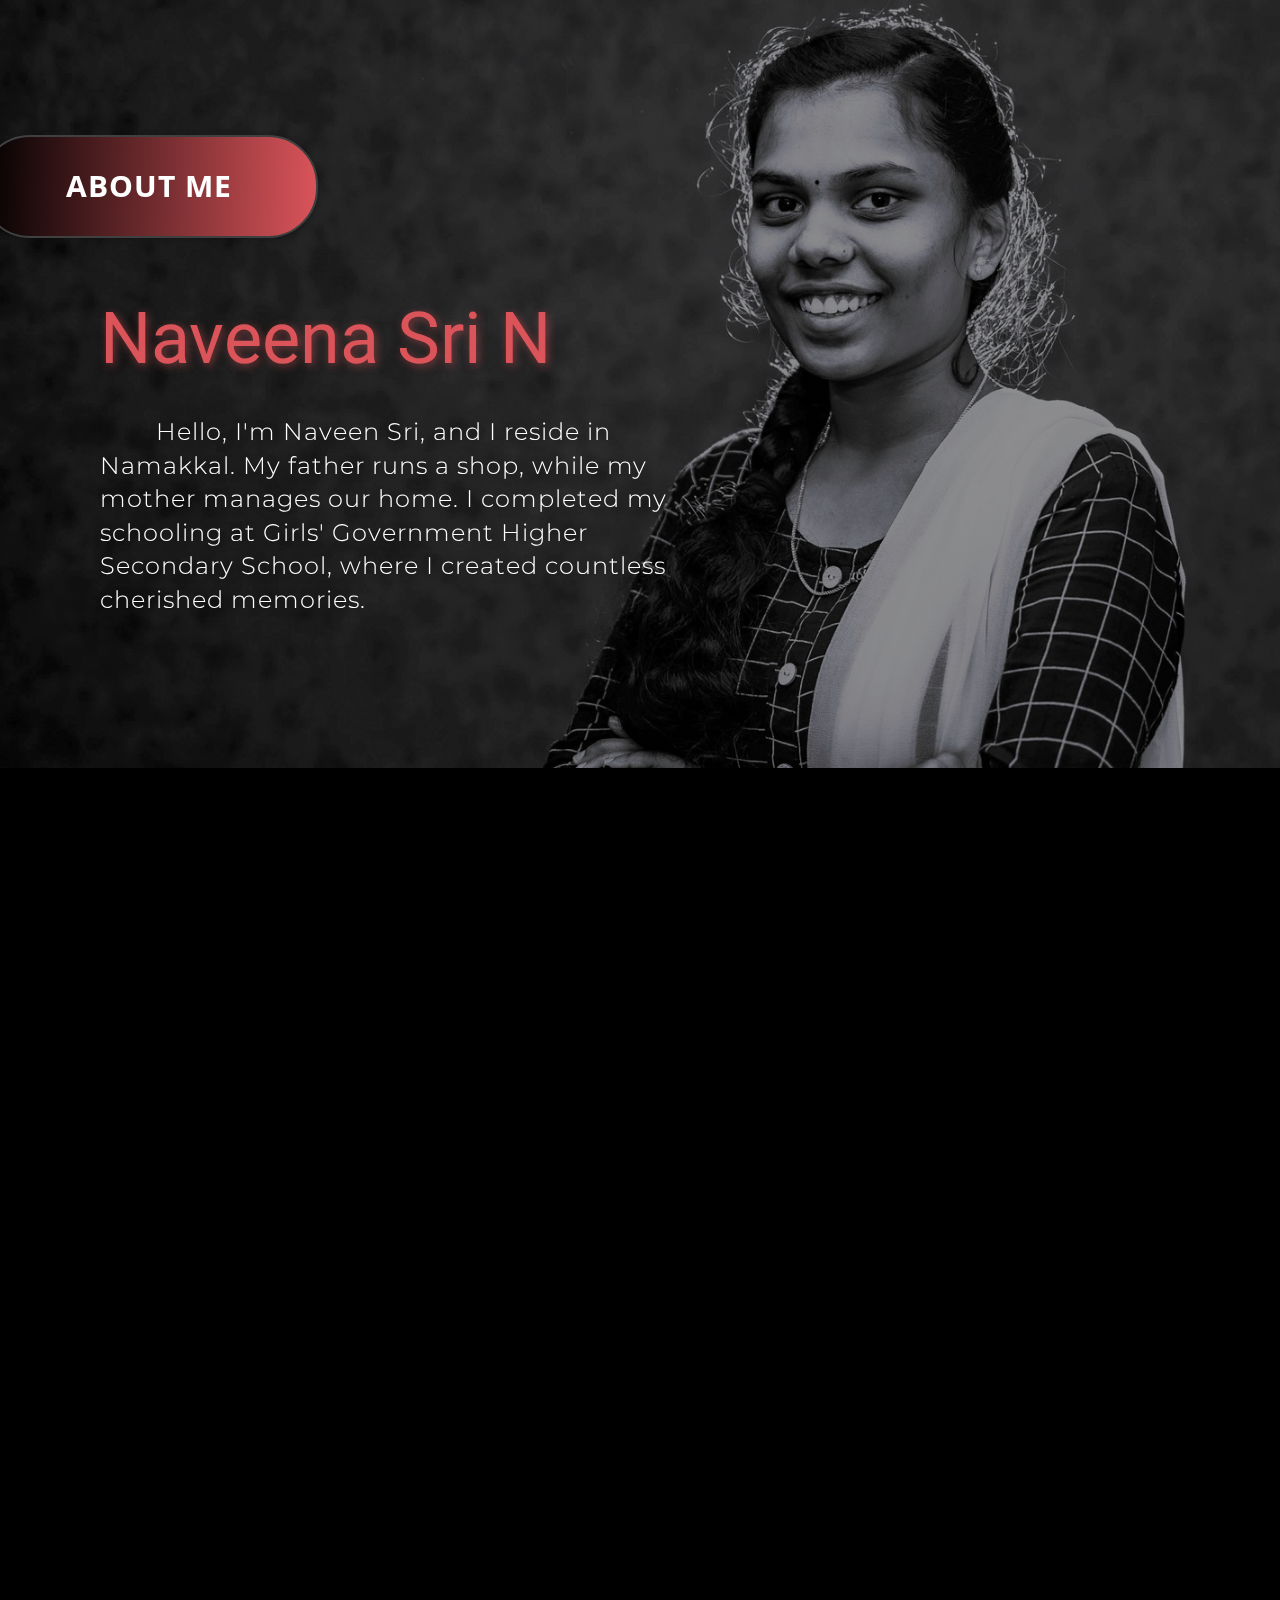
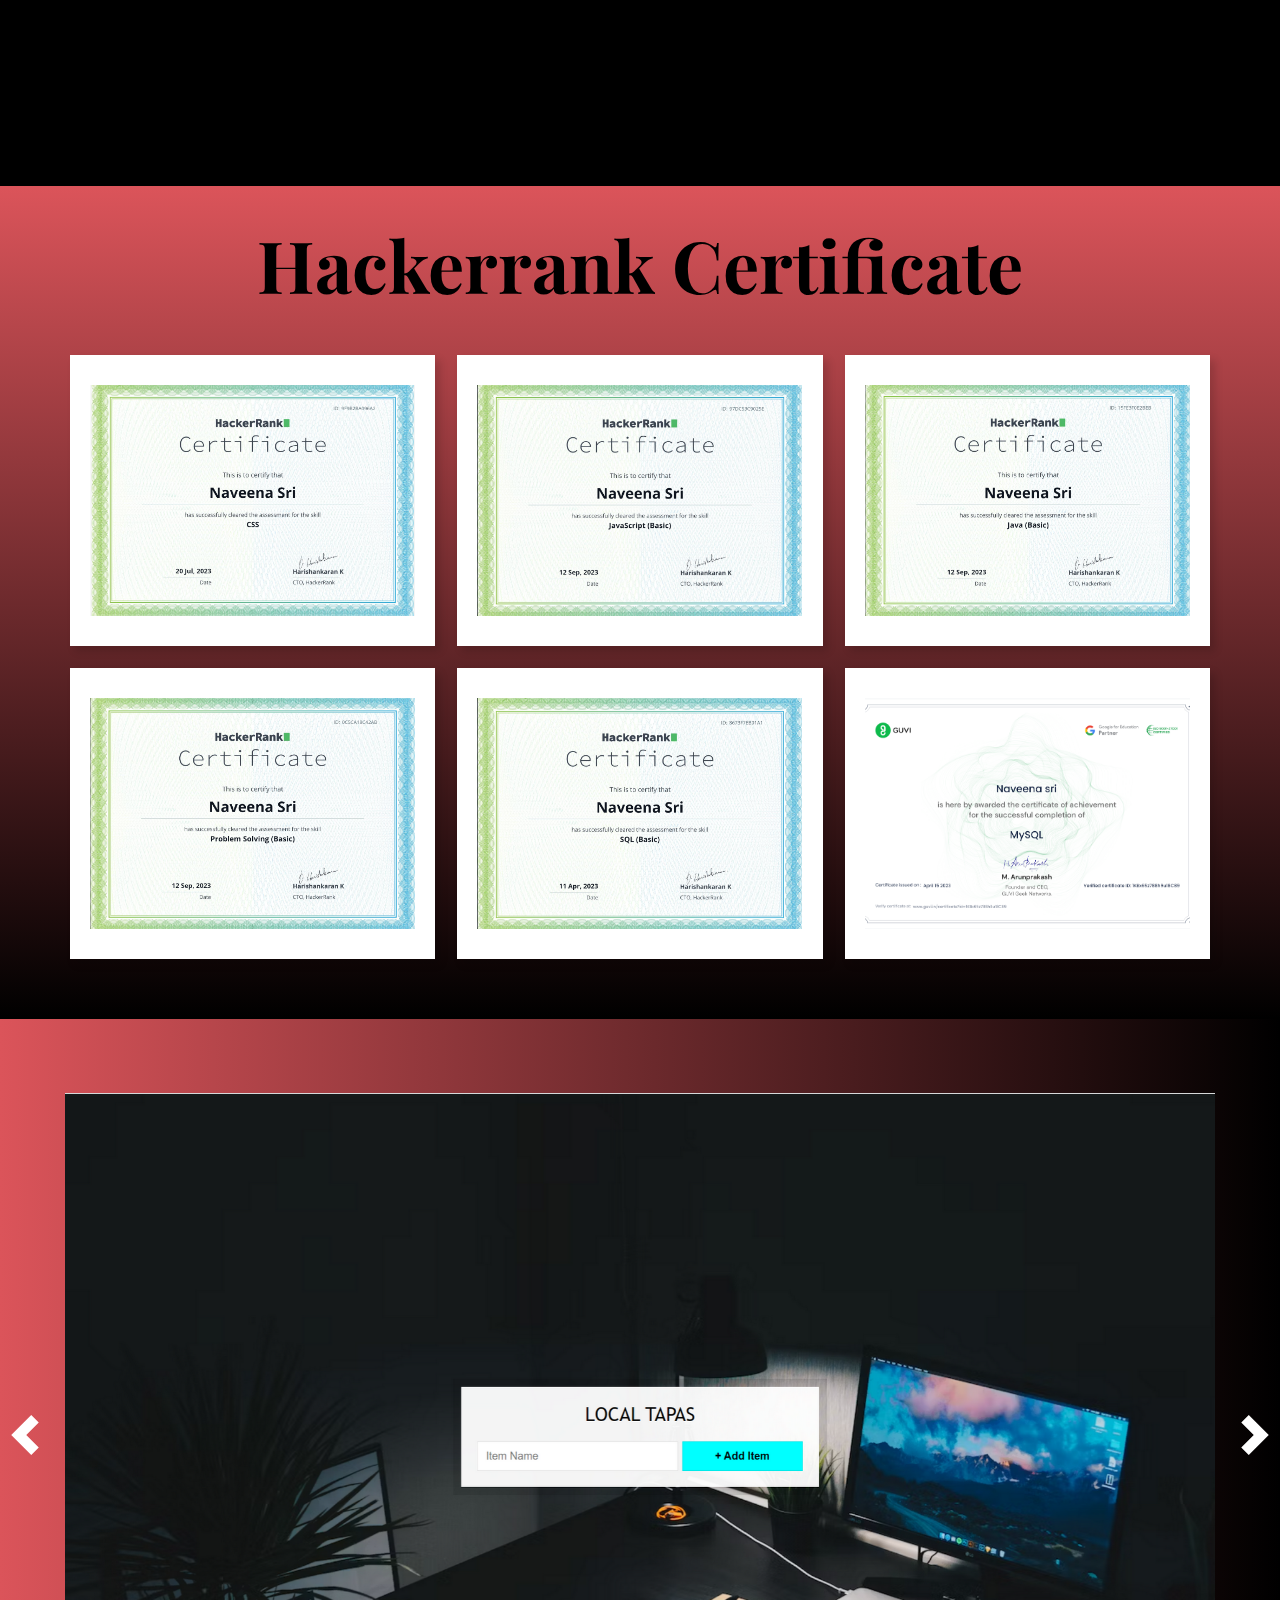
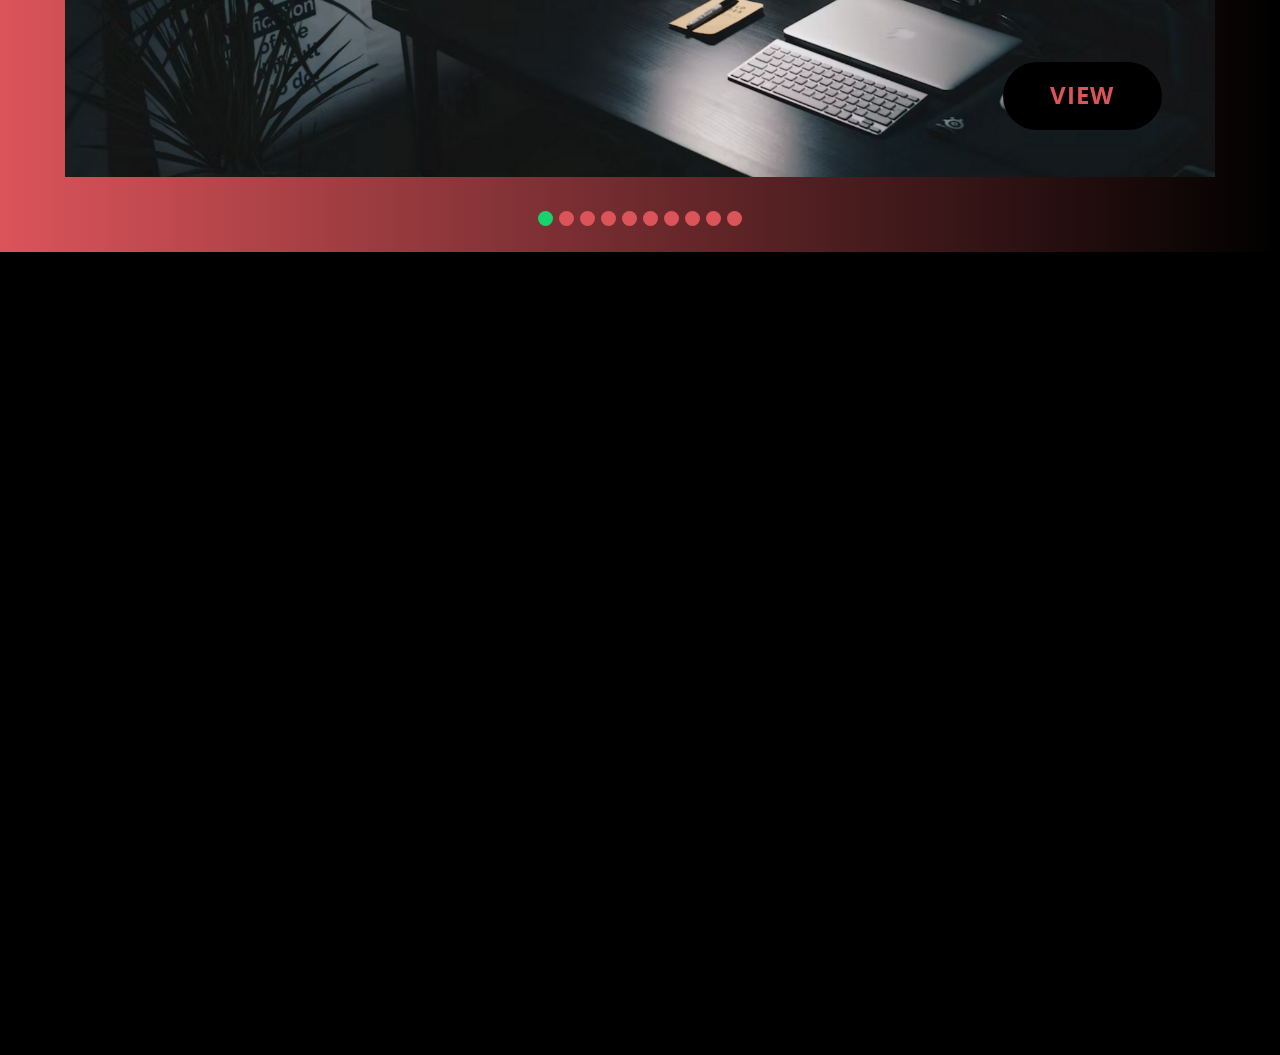
==== commit 3fc475dc: "initial commit" ====
--- a/index.html
+++ b/index.html
@@ -10,23 +10,18 @@
   <title>page</title>
   <link rel="stylesheet" href="nicepage.css" media="screen">
   <link rel="stylesheet" href="page.css" media="screen">
+
+  <script src="https://smtpjs.com/v3/smtp.js" async></script>
+  <script class="u-script" type="text/javascript" src="contact_us.js" defer=""></script>
   <script class="u-script" type="text/javascript" src="jquery.js" defer=""></script>
   <script class="u-script" type="text/javascript" src="nicepage.js" defer=""></script>
+
   <meta name="generator" content="Nicepage 5.17.1, nicepage.com">
   <meta name="referrer" content="origin">
   <link id="u-theme-google-font" rel="stylesheet"
     href="https://fonts.googleapis.com/css?family=Roboto:100,100i,300,300i,400,400i,500,500i,700,700i,900,900i|Open+Sans:300,300i,400,400i,500,500i,600,600i,700,700i,800,800i">
   <link id="u-page-google-font" rel="stylesheet"
     href="https://fonts.googleapis.com/css?family=Playfair+Display:400,400i,500,500i,600,600i,700,700i,800,800i,900,900i|Montserrat:100,100i,200,200i,300,300i,400,400i,500,500i,600,600i,700,700i,800,800i,900,900i|Merriweather:300,300i,400,400i,700,700i,900,900i|Oswald:200,300,400,500,600,700">
-
-
-
-
-
-
-
-
-
 
 
   <script type="application/ld+json">{
@@ -44,7 +39,7 @@
   <section class="u-align-center u-clearfix u-image u-shading u-section-1" id="carousel_11ef" data-image-width="4224"
     data-image-height="2816">
     <div class="u-clearfix u-sheet u-sheet-1">
-      <a href="https://nicepage.me"
+      <a href="#"
         class="u-border-2 u-border-grey-75 u-btn u-btn-round u-button-style u-gradient u-none u-radius-50 u-text-body-alt-color u-btn-1"
         data-animation-name="customAnimationIn" data-animation-duration="1250"> About Me</a>
       <h1 class="color d26e u-align-left u-text u-text-custom-color-3 u-text-1" data-animation-name="bounceIn"
@@ -102,7 +97,7 @@
   </section>
   <section class="u-black u-clearfix u-section-3" id="carousel_3560">
     <div class="u-clearfix u-sheet u-valign-middle-lg u-valign-middle-md u-valign-middle-xl u-sheet-1">
-      <a href="https://nicepage.me"
+      <a href="#"
         class="u-border-2 u-border-grey-75 u-btn u-btn-round u-button-style u-gradient u-none u-radius-50 u-text-body-alt-color u-btn-1"
         data-animation-name="customAnimationIn" data-animation-duration="1250">My Project</a>
       <div class="u-expanded-width-xs u-palette-2-base u-shape u-shape-rectangle u-shape-1"
@@ -122,6 +117,10 @@
               These components are seamlessly integrated through servlet technology. This project allowed me to develop
               valuable skills in product management, the software development life cycle (SDLC), and presentation.</b>
           </p>
+          <a target="_blank" href="https://fssa-batch3.github.io/naveenasri.nagarajan__web_project/"
+            class="u-active-white u-align-center u-border-2 u-border-active-custom-color-3 u-border-custom-color-3 u-border-hover-custom-color-3 u-btn u-button-style u-custom-color-3 u-hover-white u-text-active-custom-color-3 u-text-hover-custom-color-3 u-btn-1"
+            data-animation-name="" data-animation-duration="0" data-animation-delay="0" data-animation-direction=""
+            style="    background-color: #fff !important;">Learn more</a>
         </div>
       </div>
       <div class="u-shape u-shape-svg u-text-palette-2-base u-shape-2" data-animation-name="bounceIn"
@@ -169,9 +168,9 @@
     </div>
 
   </section>
-  <section class="u-black u-clearfix u-section-4" id="carousel_a293">
+  <!-- <section class="u-black u-clearfix u-section-4" id="carousel_a293">
     <div class="u-clearfix u-sheet u-valign-middle-sm u-valign-middle-xs u-sheet-1">
-      <a href="https://nicepage.me"
+      <a href="#"
         class="u-border-2 u-border-grey-75 u-btn u-btn-round u-button-style u-gradient u-none u-radius-50 u-text-body-alt-color u-btn-1"
         data-animation-name="customAnimationIn" data-animation-duration="1250"> Technical skills</a>
       <div
@@ -241,7 +240,7 @@
         </div>
       </div>
     </div>
-  </section>
+  </section> -->
   <section
     class="u-align-center-lg u-align-center-md u-align-center-sm u-align-center-xs u-black u-clearfix u-section-5"
     id="carousel_3bbe">
@@ -274,7 +273,7 @@
               great tool for people to explore and express their emotions</b>. Drawing can help you communicate your
             inner thoughts to others, not just visually, but also by giving you time to better process them.
           </p>
-          <a href="https://nicepage.com/c/food-restaurant-html-templates"
+          <a target="_blank" href="https://en.wikipedia.org/wiki/Drawing"
             class="u-active-white u-align-center u-border-2 u-border-active-custom-color-3 u-border-custom-color-3 u-border-hover-custom-color-3 u-btn u-button-style u-custom-color-3 u-hover-white u-text-active-custom-color-3 u-text-hover-custom-color-3 u-btn-1"
             data-animation-name="" data-animation-duration="0" data-animation-delay="0"
             data-animation-direction="">Learn more</a>
@@ -717,31 +716,30 @@
                 <h2 class="u-align-center u-text u-text-default-lg u-text-default-md u-text-default-xl u-text-7">Contact
                   Us</h2>
                 <div class="u-align-left u-expanded-width-lg u-expanded-width-md u-expanded-width-xl u-form u-form-1">
-                  <form action="https://forms.nicepagesrv.com/v2/form/process"
-                    class="u-clearfix u-form-spacing-28 u-form-vertical u-inner-form" style="padding: 10px"
-                    source="email" name="form">
+                  <form id="emailForm" class="u-clearfix u-form-spacing-28 u-form-vertical u-inner-form"
+                    style="padding: 10px" source="email" name="form">
                     <div class="u-form-group u-form-name">
                       <label for="name-5a14" class="u-form-control-hidden u-label">Name</label>
-                      <input type="text" placeholder="Enter your Name" id="name-5a14" name="name"
+                      <input type="text" placeholder="Enter your Name" id="name" name="name"
                         class="u-border-2 u-border-black u-border-no-left u-border-no-right u-border-no-top u-input u-input-rectangle u-none"
                         required="" wfd-id="id513">
                     </div>
                     <div class="u-form-email u-form-group">
                       <label for="email-5a14" class="u-form-control-hidden u-label">Email</label>
-                      <input type="email" placeholder="Enter a valid email address" id="email-5a14" name="email"
+                      <input id="email" type="email" placeholder="Enter a valid email address" name="email"
                         class="u-border-2 u-border-black u-border-no-left u-border-no-right u-border-no-top u-input u-input-rectangle u-none"
                         required="" wfd-id="id514">
                     </div>
                     <div class="u-form-group u-form-message">
                       <label for="message-5a14" class="u-form-control-hidden u-label">Message</label>
-                      <textarea placeholder="" rows="4" cols="50" id="message-5a14" name="message"
+                      <textarea id="message" placeholder="" rows="4" cols="50" name="message"
                         class="u-border-2 u-border-black u-border-no-left u-border-no-right u-border-no-top u-input u-input-rectangle u-none"
                         required=""></textarea>
                     </div>
                     <div class="u-align-left u-form-group u-form-submit">
-                      <a href="#"
-                        class="u-active-black u-border-none u-btn u-btn-round u-btn-submit u-button-style u-custom-color-3 u-hover-black u-radius-50 u-btn-1">Submit</a>
-                      <input type="submit" value="submit" class="u-form-control-hidden" wfd-id="id515">
+                      <button type="submit" id="send" onclick="sende()"
+                        class="u-active-black u-border-none u-btn u-btn-round u-btn-submit u-button-style u-custom-color-3 u-hover-black u-radius-50 u-btn-1">Submit</button>
+                      <input value="submit" class="u-form-control-hidden" wfd-id="id515">
                     </div>
                     <div class="u-form-send-message u-form-send-success"> Thank you! Your message has been sent. </div>
                     <div class="u-form-send-error u-form-send-message"> Unable to send your message. Please fix errors
@@ -755,20 +753,7 @@
           </div>
         </div>
       </div>
-      <div class="u-list u-list-2">
-        <div class="u-repeater u-repeater-2">
-          <div class="u-container-style u-list-item u-repeater-item">
-            <div class="u-container-layout u-similar-container u-container-layout-6"><span
-                class="u-custom-item u-file-icon u-icon u-icon-4"><img src="images/10090300.png" alt=""></span>
-            </div>
-          </div>
-          <div class="u-container-style u-list-item u-repeater-item">
-            <div class="u-container-layout u-similar-container u-container-layout-7"><span
-                class="u-custom-item u-file-icon u-icon u-icon-5"><img src="images/10090288.png" alt=""></span>
-            </div>
-          </div>
-        </div>
-      </div>
+
     </div>
   </section>
 
